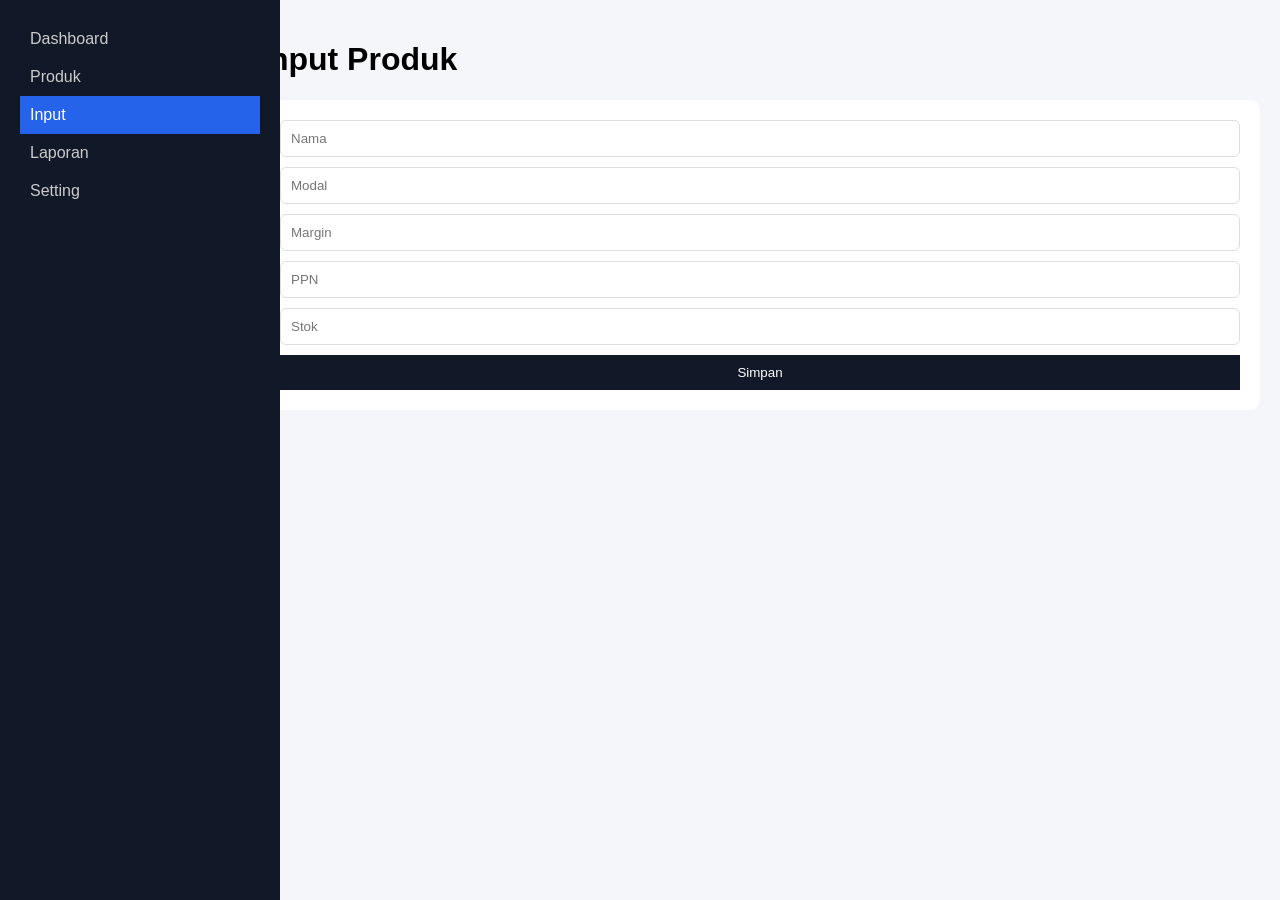
==== input.html @ 1d5872a1 "Create input.html" ====
<!DOCTYPE html>
<html lang="id">
<head>
<meta charset="UTF-8">
<title>Input</title>

<style>
body {
  margin: 0;
  font-family: Arial;
  background: #f4f6f9;
  display: flex;
}

.sidebar {
  width: 240px;
  height: 100vh;
  background: #111827;
  color: white;
  padding: 20px;
  position: fixed;
}

.sidebar a {
  display: block;
  color: #ccc;
  padding: 10px;
  text-decoration: none;
}

.sidebar a.active {
  background: #2563eb;
  color: white;
}

.main {
  margin-left: 240px;
  padding: 20px;
  width: 100%;
}

.form {
  background: white;
  padding: 20px;
  border-radius: 10px;
  display: flex;
  flex-direction: column;
  gap: 10px;
}

input {
  padding: 10px;
  border: 1px solid #ddd;
  border-radius: 6px;
}

button {
  padding: 10px;
  background: #111827;
  color: white;
  border: none;
  cursor: pointer;
}
</style>

</head>

<body>

<div class="sidebar">
  <a href="index.html">Dashboard</a>
  <a href="produk.html">Produk</a>
  <a class="active" href="input.html">Input</a>
  <a href="laporan.html">Laporan</a>
  <a href="setting.html">Setting</a>
</div>

<div class="main">

  <h1>Input Produk</h1>

  <div class="form">
    <input id="nama" placeholder="Nama">
    <input id="modal" placeholder="Modal">
    <input id="margin" placeholder="Margin">
    <input id="ppn" placeholder="PPN">
    <input id="stok" placeholder="Stok">

    <button id="btnSimpan">Simpan</button>
  </div>

</div>

<script src="js/core.js"></script>
<script src="js/input.js"></script>

</body>
</html>
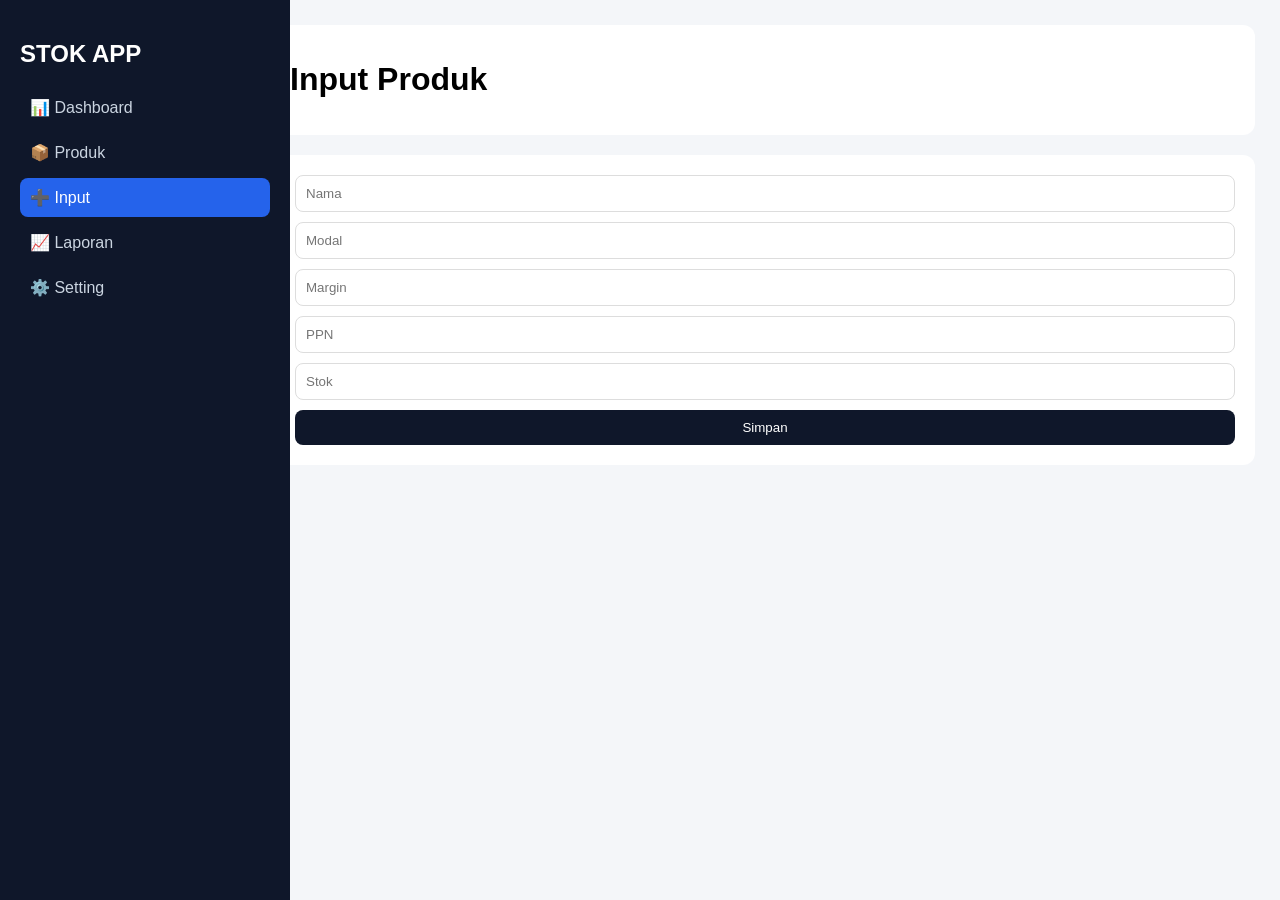
==== commit 80aadfee: "Update input.html" ====
--- a/input.html
+++ b/input.html
@@ -5,93 +5,45 @@
 <title>Input</title>
 
 <style>
-body {
-  margin: 0;
-  font-family: Arial;
-  background: #f4f6f9;
-  display: flex;
-}
+body{margin:0;font-family:Arial;background:#f4f6f9}
+.sidebar{width:250px;height:100vh;background:#0f172a;color:#fff;position:fixed;padding:20px}
+.sidebar a{display:block;color:#cbd5e1;padding:10px;text-decoration:none;border-radius:8px;margin-bottom:6px}
+.sidebar a.active{background:#2563eb;color:#fff}
 
-.sidebar {
-  width: 240px;
-  height: 100vh;
-  background: #111827;
-  color: white;
-  padding: 20px;
-  position: fixed;
-}
+.main{margin-left:250px;padding:25px}
+.topbar{background:#fff;padding:15px;border-radius:12px;margin-bottom:20px}
 
-.sidebar a {
-  display: block;
-  color: #ccc;
-  padding: 10px;
-  text-decoration: none;
-}
-
-.sidebar a.active {
-  background: #2563eb;
-  color: white;
-}
-
-.main {
-  margin-left: 240px;
-  padding: 20px;
-  width: 100%;
-}
-
-.form {
-  background: white;
-  padding: 20px;
-  border-radius: 10px;
-  display: flex;
-  flex-direction: column;
-  gap: 10px;
-}
-
-input {
-  padding: 10px;
-  border: 1px solid #ddd;
-  border-radius: 6px;
-}
-
-button {
-  padding: 10px;
-  background: #111827;
-  color: white;
-  border: none;
-  cursor: pointer;
-}
+.form{background:#fff;padding:20px;border-radius:12px;display:flex;flex-direction:column;gap:10px}
+input{padding:10px;border:1px solid #ddd;border-radius:8px}
+button{padding:10px;background:#0f172a;color:#fff;border:none;border-radius:8px;cursor:pointer}
 </style>
-
 </head>
 
 <body>
 
 <div class="sidebar">
-  <a href="index.html">Dashboard</a>
-  <a href="produk.html">Produk</a>
-  <a class="active" href="input.html">Input</a>
-  <a href="laporan.html">Laporan</a>
-  <a href="setting.html">Setting</a>
+<h2>STOK APP</h2>
+<a href="index.html">📊 Dashboard</a>
+<a href="produk.html">📦 Produk</a>
+<a class="active" href="input.html">➕ Input</a>
+<a href="laporan.html">📈 Laporan</a>
+<a href="setting.html">⚙️ Setting</a>
 </div>
 
 <div class="main">
+<div class="topbar"><h1>Input Produk</h1></div>
 
-  <h1>Input Produk</h1>
-
-  <div class="form">
-    <input id="nama" placeholder="Nama">
-    <input id="modal" placeholder="Modal">
-    <input id="margin" placeholder="Margin">
-    <input id="ppn" placeholder="PPN">
-    <input id="stok" placeholder="Stok">
-
-    <button id="btnSimpan">Simpan</button>
-  </div>
+<div class="form">
+<input id="nama" placeholder="Nama">
+<input id="modal" placeholder="Modal">
+<input id="margin" placeholder="Margin">
+<input id="ppn" placeholder="PPN">
+<input id="stok" placeholder="Stok">
+<button id="btnSimpan">Simpan</button>
+</div>
 
 </div>
 
-<script src="js/core.js"></script>
 <script src="js/input.js"></script>
 
 </body>
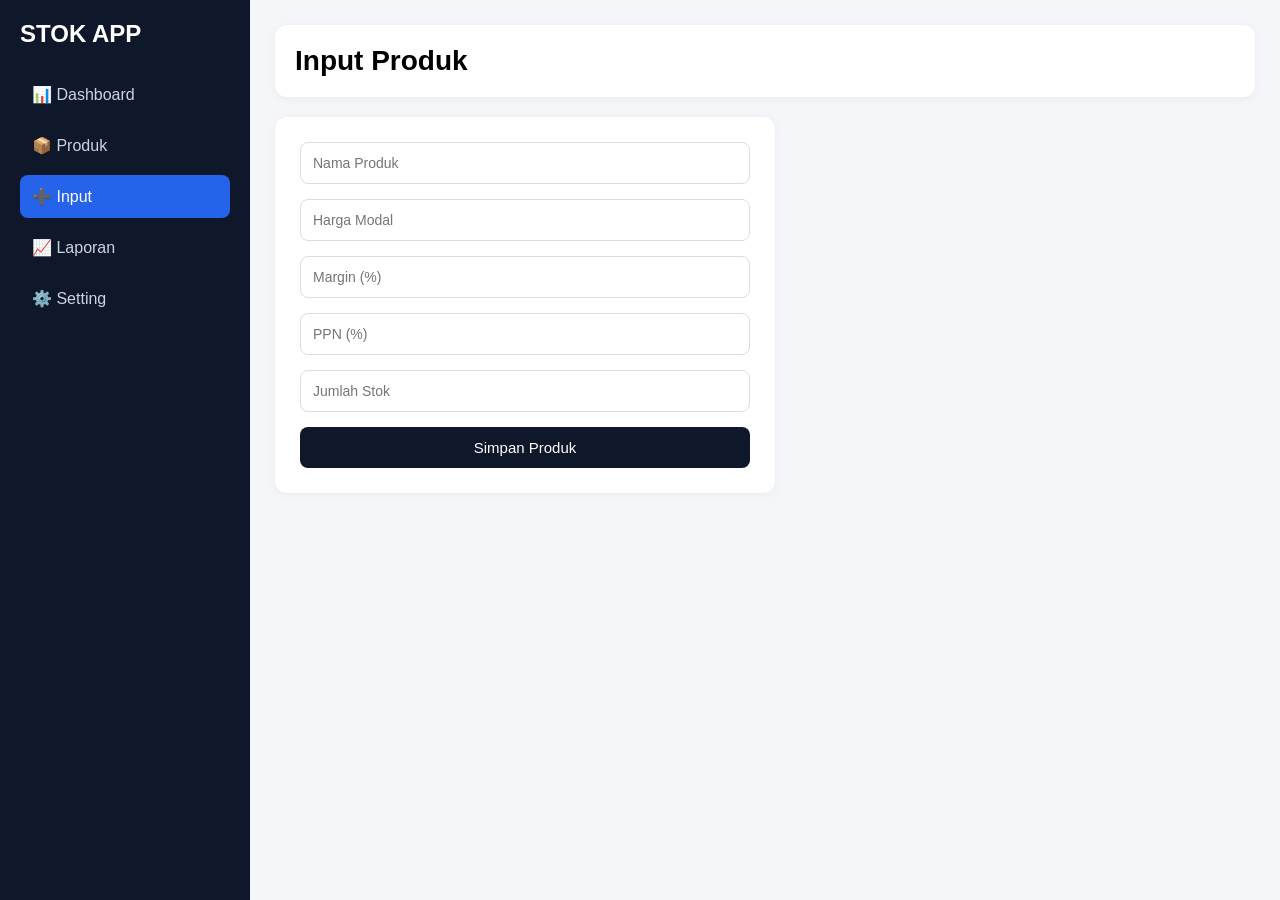
==== commit d2328731: "Update input.html" ====
--- a/input.html
+++ b/input.html
@@ -5,42 +5,173 @@
 <title>Input</title>
 
 <style>
-body{margin:0;font-family:Arial;background:#f4f6f9}
-.sidebar{width:250px;height:100vh;background:#0f172a;color:#fff;position:fixed;padding:20px}
-.sidebar a{display:block;color:#cbd5e1;padding:10px;text-decoration:none;border-radius:8px;margin-bottom:6px}
-.sidebar a.active{background:#2563eb;color:#fff}
 
-.main{margin-left:250px;padding:25px}
-.topbar{background:#fff;padding:15px;border-radius:12px;margin-bottom:20px}
+/* RESET */
+*{
+    margin:0;
+    padding:0;
+    box-sizing:border-box;
+}
 
-.form{background:#fff;padding:20px;border-radius:12px;display:flex;flex-direction:column;gap:10px}
-input{padding:10px;border:1px solid #ddd;border-radius:8px}
-button{padding:10px;background:#0f172a;color:#fff;border:none;border-radius:8px;cursor:pointer}
+/* BODY */
+body{
+    font-family:Arial, sans-serif;
+    background:#f4f6f9;
+    display:flex;
+}
+
+/* SIDEBAR */
+.sidebar{
+    width:250px;
+    height:100vh;
+    background:#0f172a;
+    color:#fff;
+    position:fixed;
+    left:0;
+    top:0;
+    padding:20px;
+    overflow-y:auto;
+}
+
+.sidebar h2{
+    margin-bottom:25px;
+    font-size:24px;
+}
+
+.sidebar a{
+    display:block;
+    color:#cbd5e1;
+    padding:12px;
+    text-decoration:none;
+    border-radius:8px;
+    margin-bottom:8px;
+    transition:0.3s;
+}
+
+.sidebar a:hover{
+    background:#1e293b;
+}
+
+.sidebar a.active{
+    background:#2563eb;
+    color:#fff;
+}
+
+/* MAIN */
+.main{
+    margin-left:250px;
+    width:calc(100% - 250px);
+    padding:25px;
+}
+
+/* TOPBAR */
+.topbar{
+    background:#fff;
+    padding:20px;
+    border-radius:12px;
+    margin-bottom:20px;
+    box-shadow:0 2px 10px rgba(0,0,0,.05);
+}
+
+.topbar h1{
+    font-size:28px;
+}
+
+/* FORM */
+.form{
+    background:#fff;
+    padding:25px;
+    border-radius:12px;
+    display:flex;
+    flex-direction:column;
+    gap:15px;
+    box-shadow:0 2px 10px rgba(0,0,0,.05);
+    max-width:500px;
+}
+
+/* INPUT */
+input{
+    padding:12px;
+    border:1px solid #ddd;
+    border-radius:8px;
+    font-size:14px;
+    outline:none;
+    transition:0.3s;
+}
+
+input:focus{
+    border-color:#2563eb;
+    box-shadow:0 0 0 3px rgba(37,99,235,0.15);
+}
+
+/* BUTTON */
+button{
+    padding:12px;
+    background:#0f172a;
+    color:#fff;
+    border:none;
+    border-radius:8px;
+    cursor:pointer;
+    font-size:15px;
+    transition:0.3s;
+}
+
+button:hover{
+    background:#1e293b;
+}
+
+/* RESPONSIVE */
+@media(max-width:768px){
+
+    .sidebar{
+        width:200px;
+    }
+
+    .main{
+        margin-left:200px;
+        width:calc(100% - 200px);
+    }
+
+}
+
 </style>
 </head>
 
 <body>
 
+<!-- SIDEBAR -->
 <div class="sidebar">
-<h2>STOK APP</h2>
-<a href="index.html">📊 Dashboard</a>
-<a href="produk.html">📦 Produk</a>
-<a class="active" href="input.html">➕ Input</a>
-<a href="laporan.html">📈 Laporan</a>
-<a href="setting.html">⚙️ Setting</a>
+    <h2>STOK APP</h2>
+
+    <a href="index.html">📊 Dashboard</a>
+    <a href="produk.html">📦 Produk</a>
+    <a class="active" href="input.html">➕ Input</a>
+    <a href="laporan.html">📈 Laporan</a>
+    <a href="setting.html">⚙️ Setting</a>
 </div>
 
+<!-- MAIN -->
 <div class="main">
-<div class="topbar"><h1>Input Produk</h1></div>
 
-<div class="form">
-<input id="nama" placeholder="Nama">
-<input id="modal" placeholder="Modal">
-<input id="margin" placeholder="Margin">
-<input id="ppn" placeholder="PPN">
-<input id="stok" placeholder="Stok">
-<button id="btnSimpan">Simpan</button>
-</div>
+    <div class="topbar">
+        <h1>Input Produk</h1>
+    </div>
+
+    <div class="form">
+
+        <input id="nama" type="text" placeholder="Nama Produk">
+
+        <input id="modal" type="number" placeholder="Harga Modal">
+
+        <input id="margin" type="number" placeholder="Margin (%)">
+
+        <input id="ppn" type="number" placeholder="PPN (%)">
+
+        <input id="stok" type="number" placeholder="Jumlah Stok">
+
+        <button id="btnSimpan">Simpan Produk</button>
+
+    </div>
 
 </div>
 
